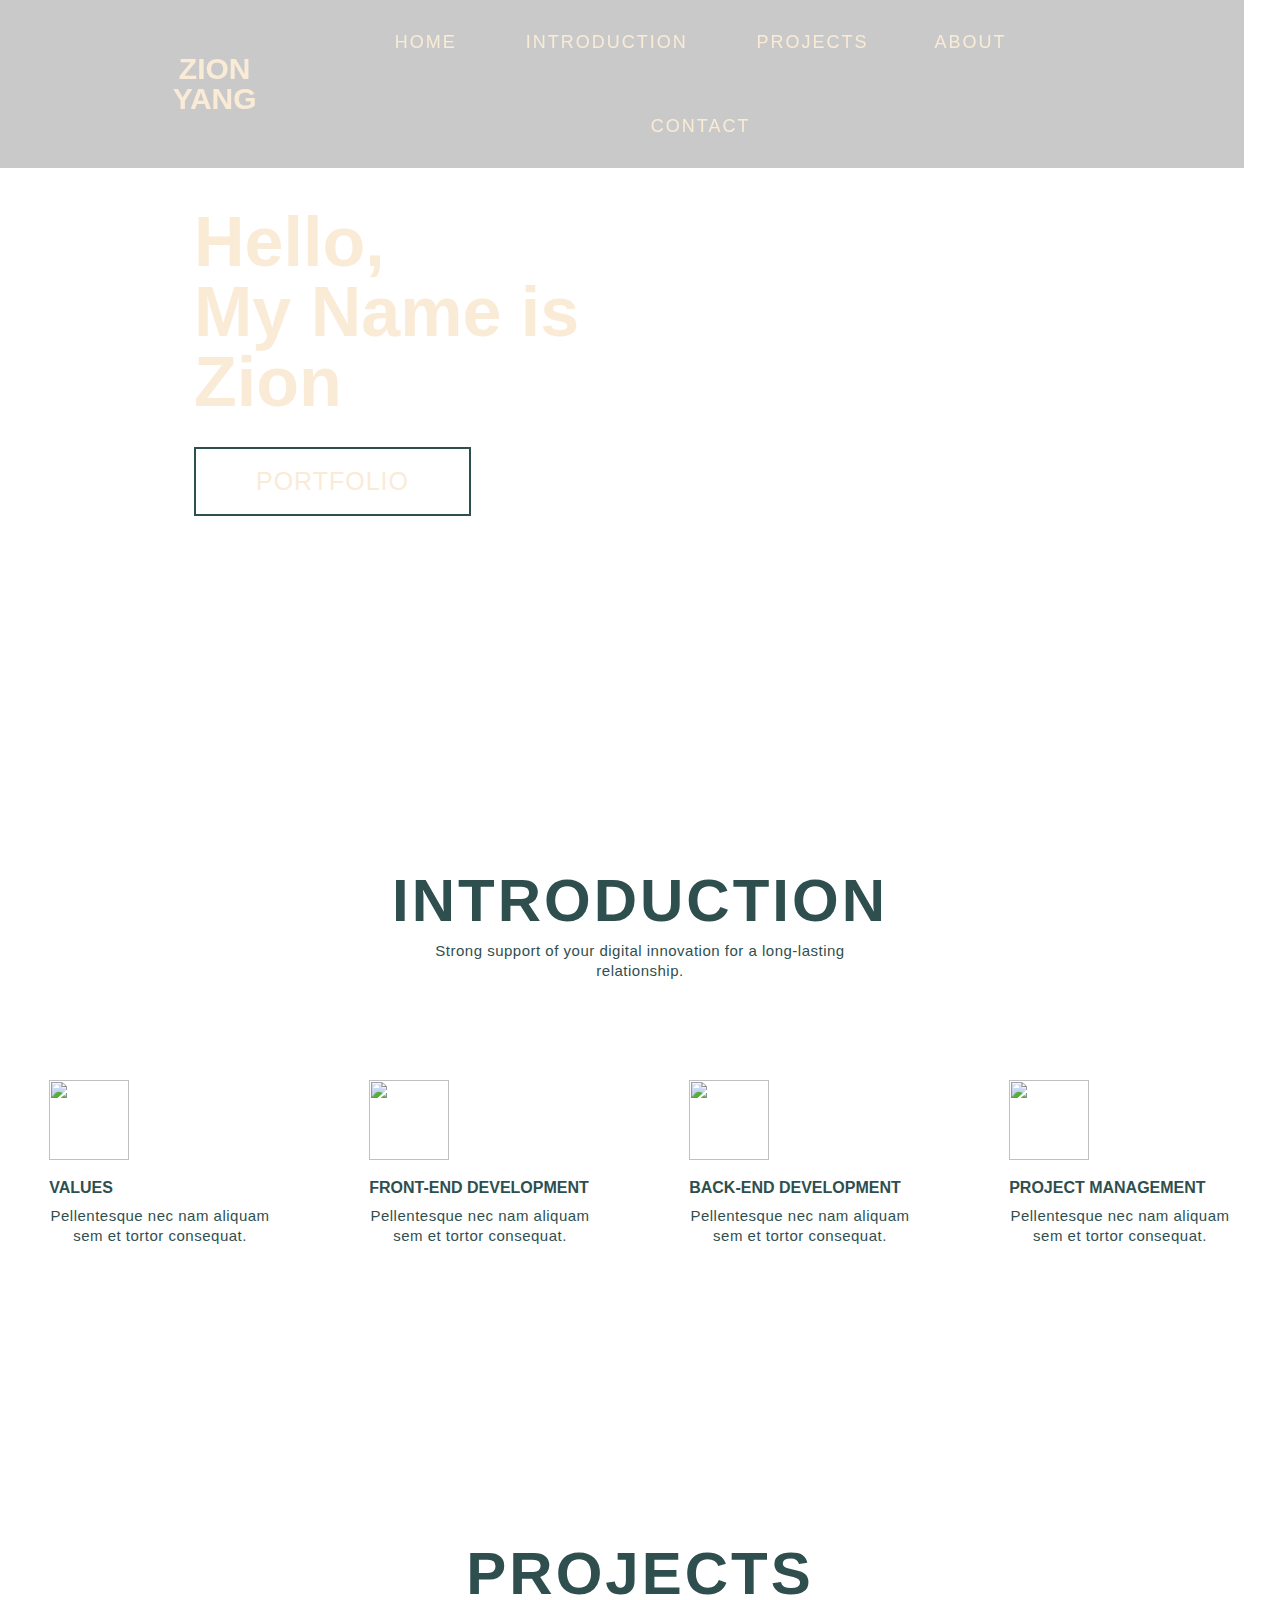
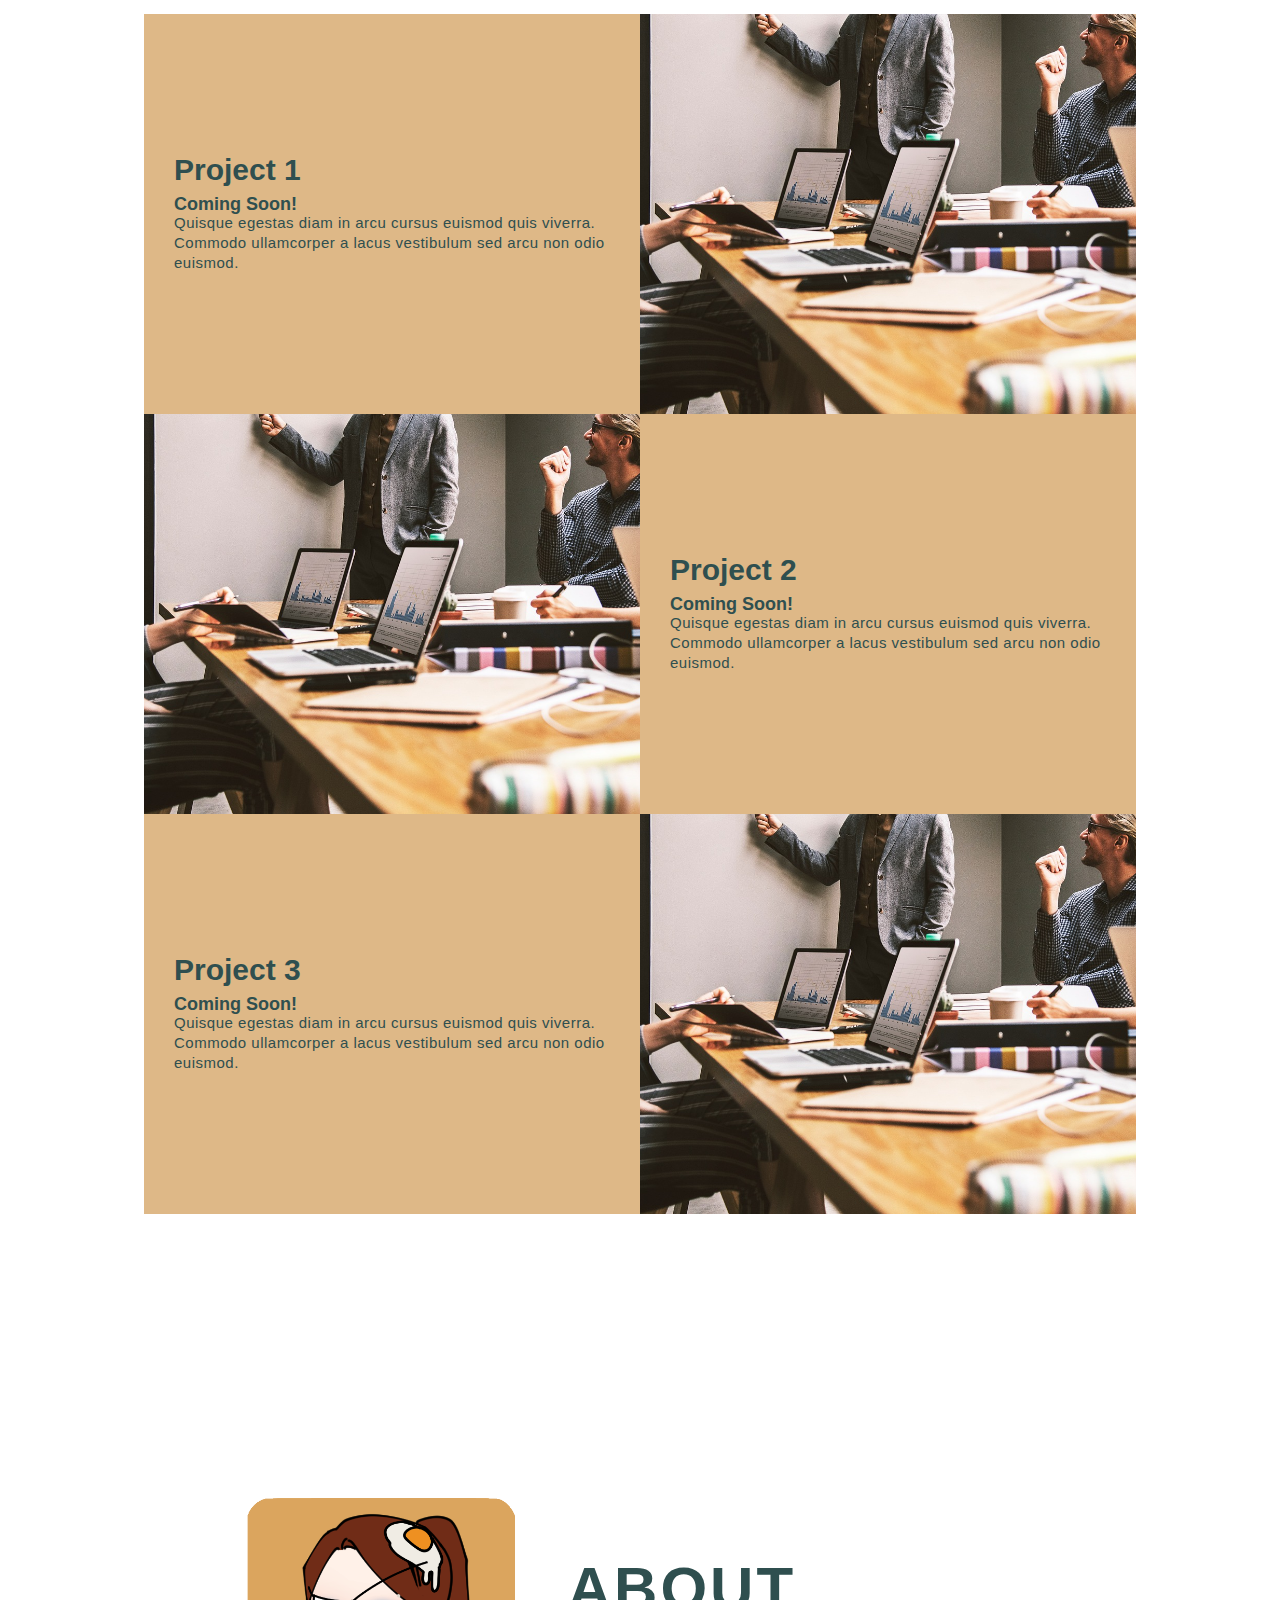
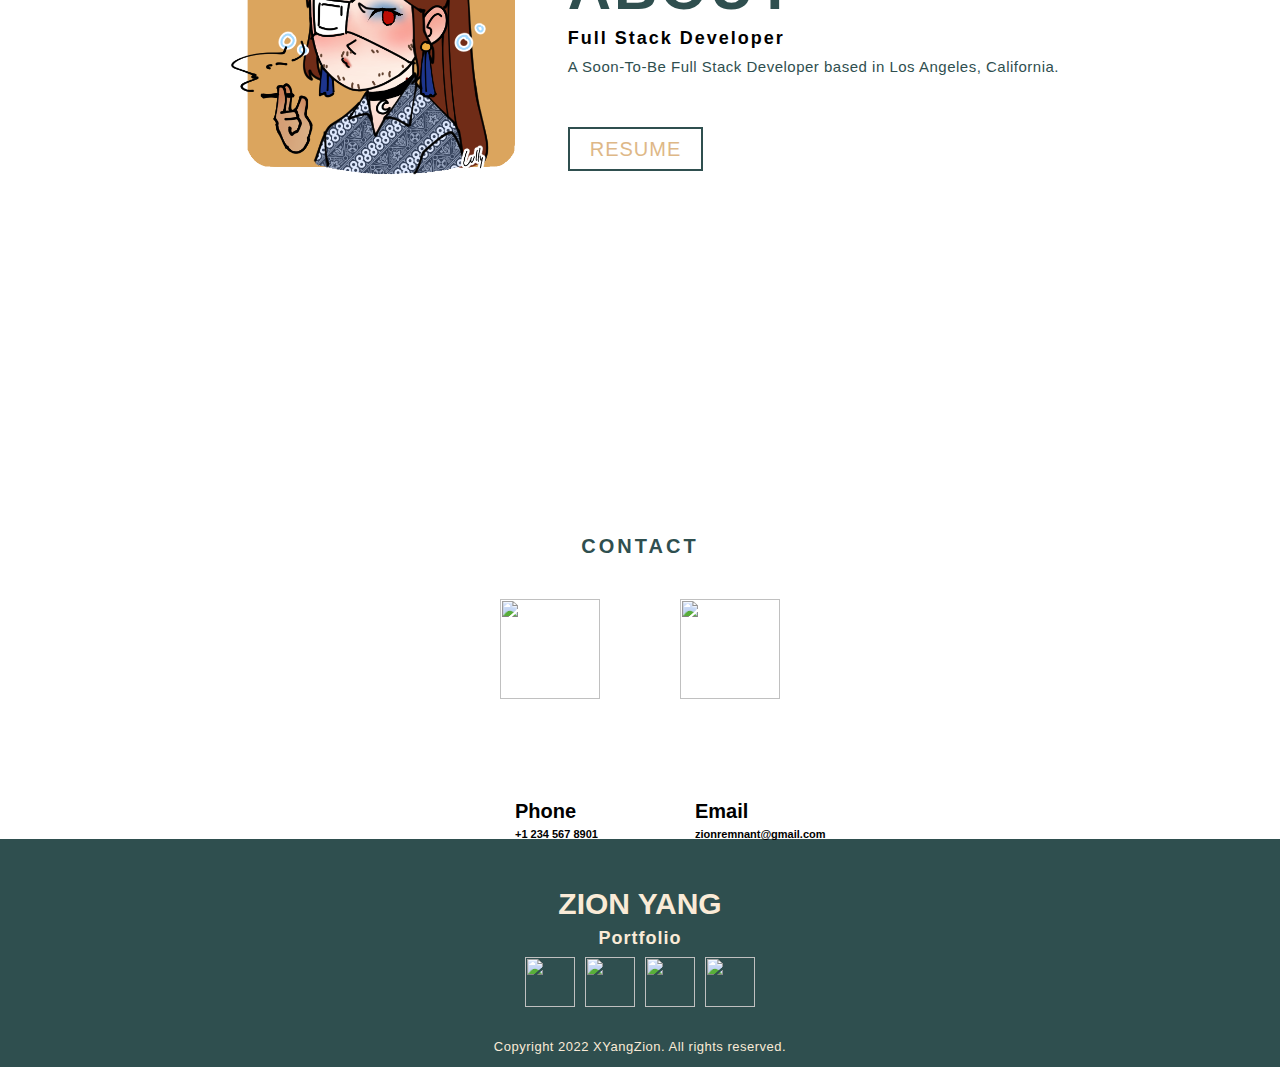
==== index.html @ dd46f93b "initial commit" ====
<!DOCTYPE html>
<html>
<head>
  <meta charset="UTF-8" />
  <meta name="viewport" content="width=device-width, initial-scale=1">
  <link rel="stylesheet" type="text/css" href="./reset.css">
  <link rel="stylesheet" type="text/css" href="./style.css"/>
  <title>My Portfolio</title>
</head>

<body>
  <!-- Header Section -->
  <section id="header">
    <div class="header container">
      <div class="nav-bar">
        <div class="brand">
          <a href="#hero"><h1>Zion Yang</h1></a>
        </div>
        <div class="nav-list">
        <ul>
          <li><a href="#hero">Home</a></li>
          <li><a href="#intro">Introduction</a></li>
          <li><a href="#projects">Projects</a></li><li><a href="#about">About</a></li>
          <li><a href="#contact">Contact</a></li>
        </ul>
      </div>
    </div>
    </div>
  </section>
  <!-- Hero Section -->
  <section id="hero">
    <div class="hero container">
      <div>
    <h1>Hello,</h1>
    <h1>My Name is</h1>
    <h1>Zion</h1>
    <a href="#projects" type="button" class="cta">Portfolio</a>
  </div>
  </div>
  </section>
   
  <!-- Intro Section -->
  <section id="intro">
    <div class="intro container">
      <div class="intro-top">
        <h1 class="section-title">Introduction</h1>
        <p>Strong support of your digital innovation for a long-lasting relationship.</p>
      </div>
      <div class="intro-bottom">
        <div class="intro-item">
          <div class="icon">
          <img src="https://img.icons8.com/external-parzival-1997-flat-parzival-1997/64/000000/external-technology-digital-globalization-parzival-1997-flat-parzival-1997-1.png"/>
        </div>
        <h2>Values</h2>
        <p>Pellentesque nec nam aliquam sem et tortor consequat.</p>
        </div>
        <div class="intro-item">
          <div class="icon">
          <img src="https://img.icons8.com/external-parzival-1997-flat-parzival-1997/64/000000/external-technology-digital-globalization-parzival-1997-flat-parzival-1997-1.png"/>
        </div>
        <h2>Front-End Development</h2>
        <p>Pellentesque nec nam aliquam sem et tortor consequat.</p>
        </div>   <div class="intro-item">
          <div class="icon">
          <img src="https://img.icons8.com/external-parzival-1997-flat-parzival-1997/64/000000/external-technology-digital-globalization-parzival-1997-flat-parzival-1997-1.png"/>
        </div>
        <h2>Back-End Development</h2>
        <p>Pellentesque nec nam aliquam sem et tortor consequat.</p>
        </div>   <div class="intro-item">
          <div class="icon">
          <img src="https://img.icons8.com/external-parzival-1997-flat-parzival-1997/64/000000/external-technology-digital-globalization-parzival-1997-flat-parzival-1997-1.png"/>
        </div>
        <h2>Project Management</h2>
        <p>Pellentesque nec nam aliquam sem et tortor consequat.</p>
        </div>
      </div>
    </div>
  </section>
   <!-- Projects Section -->
   <section id="projects">
     <div class="projects container">
       <div class="project-header">
         <h1 class="section-title">Projects</h1>
       </div>
       <div class="all-projects">
         <div class="project-item">
           <div class="project-info">
             <h1>Project 1</h1>
             <h2>Coming Soon!</h2>
             <p>Quisque egestas diam in arcu cursus euismod quis viverra. Commodo ullamcorper a lacus vestibulum sed arcu non odio euismod.</p>
           </div>
           <div class="project-img">
             <img src="./assets/images/meeting.jpg" alt="meeting">
           </div>
         </div><div class="project-item">
          <div class="project-info">
            <h1>Project 2</h1>
            <h2>Coming Soon!</h2>
            <p>Quisque egestas diam in arcu cursus euismod quis viverra. Commodo ullamcorper a lacus vestibulum sed arcu non odio euismod.</p>
          </div>
          <div class="project-img">
            <img src="./assets/images/meeting.jpg" alt="meeting">
          </div>
        </div><div class="project-item">
          <div class="project-info">
            <h1>Project 3</h1>
            <h2>Coming Soon!</h2>
            <p>Quisque egestas diam in arcu cursus euismod quis viverra. Commodo ullamcorper a lacus vestibulum sed arcu non odio euismod.</p>
          </div>
          <div class="project-img">
            <img src="./assets/images/meeting.jpg" alt="meeting">
          </div>
        </div>
       </div>
     </div>
   </section>

  <!-- About Section --> 
  <section id="about">
    <div class="about container">
      <div class="col-left">
        <div class="about-img">
          <img src="./assets/images/avatar.png" alt="avatar">
        </div>
        </div>
        <div class="col-right">
          <h1 class="section-title">About</h1>
          <h2>Full Stack Developer</h2>
          <p>A Soon-To-Be Full Stack Developer based in Los Angeles, California.</p>
          <a href="./OPResumeZionYang.pdf" class="cta">Resume</a>
        </div>
      </div>
    </div>
  </section>

   <!-- Contact Section --> 
   <section id="contact">
     <div class="contact container">
       <div><h1 class="section-title">Contact</h1>
      <div class="contact-items">
        <div class="contact-item">
          <div class="icon"><img src="https://img.icons8.com/ios/50/000000/iphone.png"/>
            <div class="contact">
              <h1>Phone</h1>
              <h2>+1 234 567 8901</h2>
            </div>
          </div>
          </div>
          <div class="contact-item">
            <div class="icon"><img src="https://img.icons8.com/external-nawicon-detailed-outline-nawicon/64/000000/external-email-communication-nawicon-detailed-outline-nawicon-2.png"/>
              <div class="contact">
                <h1>Email</h1>
                <h2>zionremnant@gmail.com</h2>
              </div>
            </div>
        </div>
        </div>
        </div>
   </section>
   <!-- Footer Section --> 
   <section id="footer">
     <div class="footer container">
       <div class="brand">
         <h1>Zion Yang</h1>
         <h2>Portfolio</h2>
         <div class="social-icon">
           <div class="social-item">
             <a href="https://github.com/zionremnant"><img src="https://img.icons8.com/ios-filled/50/000000/github.png"/></a>
           </div>
           <div class="social-item">
            <a href="https://www.instagram.com/"><img src="https://img.icons8.com/ios-glyphs/30/000000/instagram-new.png"/></a>
          </div>
          <div class="social-item">
            <a href="https://www.youtube.com/"><img src="https://img.icons8.com/ios-glyphs/30/000000/youtube-play.png"/></a>
          </div>
          <div class="social-item">
            <a href="https://www.linkedin.com/"><img src="https://img.icons8.com/ios-glyphs/30/000000/linkedin.png"/></a>
          </div>
         </div>
       </div>
       <p>Copyright 2022 XYangZion. All rights reserved.</p>
     </div>
   </section>
   <script src="./script.js"></script>
</body>
</html>
---- style.css ----
*{
  padding: 0;
  margin: 0;
  box-sizing: border-box;
}
html{
  font-size: 10px;
  font-family:Arial, Helvetica, sans-serif;
  scroll-behavior: smooth;
}
a{
  text-decoration: none;
}
.container{
  min-height: 722px;
  width: 100%;
  display: flex;
  align-items: center;
  justify-content: center;
}
img{
  height: 100%;
  width: 100%;
  object-fit: cover;
}
p{
  color: darkslategray;
  text-align: left;
  font-size: 15px;
  line-height: 20px;
  letter-spacing: .5px;
}
.section-title{
  font-size: 40px;
  color: darkslategray;
  margin-bottom: 10px;
  text-transform: uppercase;
  letter-spacing: 3px;
  text-align: center;
}
.cta{
  display: inline-block;
  padding: 10px 30px;
  color: antiquewhite;
  background-color: transparent;
  border: 2px solid darkslategray;
  font-size: 20px;
  text-transform: uppercase;
  letter-spacing: 1px;
  margin-top: 30px;
  transition: .3s ease;
}
.cta:hover{
  color:burlywood;
  background-color:darkslategray;
}
.brand h1{
  font-size: 30px;
  text-transform: uppercase;
  color: antiquewhite;
  text-align: center;
}
/* <!-- Header Section -->*/
#header{
  position: fixed;
  z-index: 1000;
  left: 0;
  top: 0;
  width: 1244px;
  height: auto;
}
#header .header{
  min-height: 58px;
  background-color: rgba(31, 30, 30, 0.24);
}
#header .nav-bar{
  display: flex;
  align-items: center;
  justify-content: space-between;
  width: 100%;
  height: 100%;
  max-width: 992px;
  padding: 0 10px;
}
#header .nav-list ul{
  list-style: none;
  position: absolute;
  background-color: rgb(31, 30, 30);
  width: 1244px;
  height: 722px;
  left: 100%;
  top: 0;
  display: flex;
  justify-content: center;
  align-items: center;
  z-index: 1;
  overflow-x: hidden;
  flex-direction: column;
  transition: .6s ease left;
}
#header .nav-list ul.active{
  left: 0;
}
#header .nav-list ul a{
  font-size: 25px;
  letter-spacing: 2px;
  text-decoration: none;
  color: antiquewhite;
  text-transform: uppercase;
  padding: 20px;
  display: block;
}

/* <!-- Hero Section -->*/
#hero{
  background-image: url(https://cdn.pixabay.com/photo/2015/02/02/11/09/office-620822_1280.jpg);
  background-size: cover;
  background-position: top center;
  position: relative;
}
#hero .hero{
  max-width: 992px;
  margin: 0 auto;
  padding: 0 50px;
  justify-content: flex-start;
}
#hero h1{
  display: block;
  width: fit-content;
  font-size: 40px;
  position: relative;
  color:antiquewhite;
}

/* <!-- Intro Section -->*/
#intro .intro{
  flex-direction: column;
  text-align: center;
  max-width: 1500px;
  margin: 0 auto;
  padding: 100px 0;
}
#intro .intro-top{
  max-width: 500px;
  margin: 0 auto;
}
#intro .intro-bottom{
  display: flex;
  align-items: center;
  justify-content: center;
  margin-top: 50px;
  flex-wrap: wrap;
}
#intro .intro-top p{
  text-align: center;
}
#intro .intro-item{
  flex-basis: 80%;
  display: flex;
  align-items: flex-start;
  justify-content: center;
  flex-direction: column;
  padding: 30px;
  border-radius: 10px;
  background-image: url(https://img.freepik.com/free-vector/modern-abstract-background-with-diagonal-lines-stripes-elements-white-gray-color-pastel-gradient-with-digital-technology-theme_8221-1023.jpg?size=626&ext=jpg);
  background-size: cover;
  margin: 10px 5%;
  position: relative;
  z-index: 1;
  overflow: hidden;
}
#intro .intro-bottom .icon{
  height: 80px;
  width: 80px;
  margin-bottom: 20px;
}
#intro .intro-item h2{
font-size:medium;
color: darkslategray;
margin-bottom: 10px;
text-transform: uppercase;
}
#intro .intro-item p{
  color: darkslategray;
  text-align: center;
}
/* <!-- Projects Section -->*/
#projects .projects{
  flex-direction: column;
  max-width: 992px;
  margin: 0 auto;
  padding: 100px 0;
}
#projects .projects-header h1{
  margin-bottom: 50px;
}
#projects .all-projects{
  display: flex;
  align-items: center;
  justify-content: center;
  flex-direction: column;
}
#projects .project-item{
  display: flex;
  align-items: center;
  justify-content: center;
  flex-direction: column;
  width: 80%;
  margin: 20px auto;
  border-radius: 10px;
  overflow: hidden;
}
#projects .project-info{
  padding: 30px;
  flex-basis: 50%;
  height: 100%;
  display: flex;
  align-items: flex-start;
  justify-content: center;
  flex-direction: column;
  background-color: burlywood;
  color: darkslategray;
}
#projects .project-info h1{
  font-size: 30px;
}
#projects .project-info h2{
  font-size: 18px;
  margin-top: 10px;
}
#projects .project-info p{
  color: darkslategray;
}
#projects .project-img{
  flex-basis: 50%;
  height: 300px;
}
/* <!-- About Section -->*/
#about .about{
  flex-direction: column-reverse;
  text-align: center;
  max-width: 992px;
  margin: 0 auto;
  padding: 100px 20px;
}
#about .col-left{
  width: 250px;
  height: 360px;
}
#about .col-right {
  width: 100%;
}
#about .col-right h2{
  font-size: 18px;
  letter-spacing: 2px;
  margin-bottom: 10px;
}
#about .col-right p{
  margin-bottom: 20px;
  text-align: left;
}
#about .col-right .cta{
  color:burlywood;
  margin-bottom: 20px;
  padding: 10px 20px;
  font-size: 20px;
}
/* <!-- Contact Section -->*/
#contact .contact{
  flex-direction: column;
  padding: 100px 0;
  align-items: center;
  justify-content: center;
  min-width: 133px;
}
#contact .contact-items{
  width: 100%;
  display: flex;
  flex-direction: row;
  justify-content: space-evenly;
  margin: 0;
}
#contact .contact-item{
  width: 30%;
  flex-direction: row;
  margin: 0;
}
#contact .contact-item .icon{
  width: 100px;
  height: 100px;
}
#contact .contact-item .icon img{
  object-fit: contain;
}
#contact .contact-item .contact{
  width: 100%;
  padding-left: 15px;
  text-align: left;
}
#contact .contact h1{
  font-size: 20px;
  margin-bottom: 3px;
}
#contact .contact h2{
  font-size: 11px;
  line-height: 20px;
}
/* <!-- Footer Section -->*/
#footer{
  background-color: darkslategray;
}
#footer .footer{
  min-height: 200px;
  flex-direction:column;
  padding-top: 50px;
  padding-bottom: 10px;
}
#footer h2{
  color: antiquewhite;
  font-size: 18px;
  letter-spacing: 1px;
  margin-top: 10px;
  margin-bottom: 10px;
  text-align: center;
}
#footer .social-icon{
  display:flex;
  margin-bottom: 30px;
}
#footer .social-item{
  height: 50px;
  width: 50px;
  margin: 0 5px;
}
#footer p{
  color: antiquewhite;
  font-size: 13px;
}
/* <!-- Media Query -->*/
@media only screen and (min-width:480px){
  #header .nav-list ul{
    position: initial;
    display: block;
    height: auto;
    width:auto;
    background-color: transparent;
    text-align: center;
  }
  #header .nav-list ul li{
    display: inline-block;
    flex-direction: column;
  }
  #header .nav-list ul li a{
    font-size: 10px;
    margin: 13px;
  }
}

@media only screen and (min-width:768px){
  .nav{width: 100%;
  }
  .cta{
    font-size: 25px;
    padding: 20px 60px;
  }
  h1.section-title{
    font-size: 60px;
  }
#hero h1{
  font-size: 70px;
}
.intro .intro-bottom .intro-item{
  flex-basis: 45%;
  margin: 2.5%;
}
#projects .project-item{
  height: 400px;
  margin: 0;
  width: 100%;
  border-radius: 0;
  flex-direction: row;
}
#projects .project-item:nth-child(even){
  flex-direction: row-reverse;
}
#projects .all-projects .project-info{
  height: 100%;
}
#projects .all-projects .project-img{
  height: 100%;
}
#about .about{
  flex-direction: row;
}
#about .col-left{
  width: 600px;
  height: 400px;
  padding-left: 60px;
}
#about .col-right{
  text-align: left;
  padding: 30px;
}
#about .col-right h1{
  text-align: left;
}
#contact .contact{
  flex-direction: column;
  padding: 100px 0;
  align-items: center;
  justify-content: center;
  min-height: 144px;
}
#contact .contact-item{
  width: 100%;
  display: flex;
  flex-direction: row;
  margin: 0;
  padding: 20px;
}
#contact .contact-item{
  margin: 20px;
  flex-direction: row;
}
#contact .contact-item .icon{
  height: 100px;
  width: 100px;
}
#contact .contact-item .icon img{
  object-fit: contain;
}
#contact .contact-item .contact-info{
  width: 100%;
  text-align: left;
  padding-left: 20px;
}
}
@media only screen and (min-width: 992px){
  #header .nav-list ul{
    position: initial;
    display: block;
    height: auto;
    width: fit-content;
    background-color: transparent;
  }
  #header .nav-list ul li{
    display: inline-block;
  }
  #header .nav-list ul li a{
    font-size: 18px;
  }
  #header .nav-list ul a:after{
    display: none;
  }
  #intro .intro-bottom .intro-item{
    flex-basis: 22%;
    margin: 1.5%;
  }
}
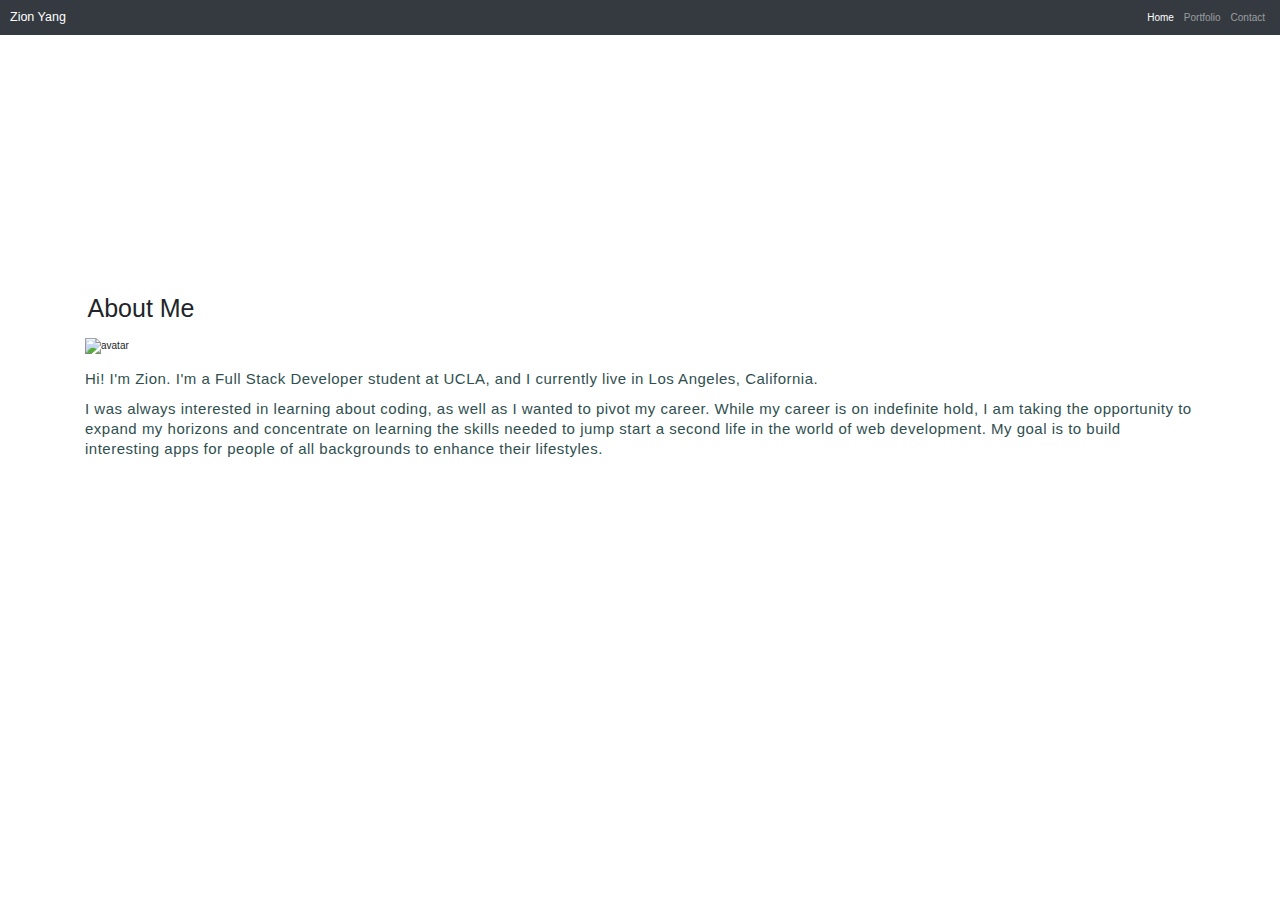
==== commit d938af4d: "bio index html" ====
--- a/index.html
+++ b/index.html
@@ -1,186 +1,87 @@
 <!DOCTYPE html>
-<html>
-<head>
-  <meta charset="UTF-8" />
-  <meta name="viewport" content="width=device-width, initial-scale=1">
-  <link rel="stylesheet" type="text/css" href="./reset.css">
-  <link rel="stylesheet" type="text/css" href="./style.css"/>
-  <title>My Portfolio</title>
-</head>
+<html lang="en">
+  <head>
+    <meta charset="UTF-8" />
+    <meta name="viewport" content="width=device-width, initial-scale=1.0" />
+    <meta http-equiv="X-UA-Compatible" content="ie=edge" />
+    <script
+      src="https://code.jquery.com/jquery-3.6.0.slim.min.js"
+      integrity="sha256-u7e5khyithlIdTpu22PHhENmPcRdFiHRjhAuHcs05RI="
+      crossorigin="anonymous"
+    ></script>
+    <script
+      src="https://cdnjs.cloudflare.com/ajax/libs/popper.js/2.11.4/umd/popper.min.js"
+      integrity="sha512-+Tn2V/oN9O/kiaJg/1o5bETqyS35pMDJzkhkf8uvCzxmRox69AsWkSpBSMEGEe4EZp07Nunw712J3Xvh5Tti0w=="
+      crossorigin="anonymous"
+      referrerpolicy="no-referrer"
+    ></script>
+    <script
+      src="https://stackpath.bootstrapcdn.com/bootstrap/4.3.1/js/bootstrap.min.js"
+      integrity="sha384-JjSmVgyd0p3pXB1rRibZUAYoIIy6OrQ6VrjIEaFf/nJGzIxFDsf4x0xIM+B07jRM"
+      crossorigin="anonymous"
+    ></script>
+    <link
+      href="https://stackpath.bootstrapcdn.com/bootstrap/4.3.1/css/bootstrap.min.css"
+      rel="stylesheet"
+      integrity="sha384-ggOyR0iXCbMQv3Xipma34MD+dH/1fQ784/j6cY/iJTQUOhcWr7x9JvoRxT2MZw1T"
+      crossorigin="anonymous"
+    />
+    <link rel="stylesheet" href="./style.css" />
+    <title>Zion's Portfolio</title>
+  </head>
 
-<body>
-  <!-- Header Section -->
-  <section id="header">
-    <div class="header container">
-      <div class="nav-bar">
-        <div class="brand">
-          <a href="#hero"><h1>Zion Yang</h1></a>
+  <body>
+    <!-- navbar bootstrap -->
+    <nav class="d-flex navbar navbar-expand-lg navbar-dark bg-dark">
+      <a class="navbar-brand" href="./index.html">Zion Yang</a>
+      <button
+        class="navbar-toggler"
+        type="button"
+        data-toggle="collapse"
+        data-target="#navbarNavAltMarkup"
+        aria-controls="navbarNavAltMarkup"
+        aria-expanded="false"
+        aria-label="Toggle navigation"
+      >
+        <span class="navbar-toggler-icon"></span>
+      </button>
+      <div
+        class="collapse navbar-collapse justify-content-end"
+        id="navbarNavAltMarkup"
+      >
+        <div class="navbar-nav">
+          <a class="nav-item nav-link active" href="./index.html">Home</a>
+          <a class="nav-item nav-link" href="./portfolio.html">Portfolio</a>
+          <a class="nav-item nav-link" href="./contact.html">Contact</a>
         </div>
-        <div class="nav-list">
-        <ul>
-          <li><a href="#hero">Home</a></li>
-          <li><a href="#intro">Introduction</a></li>
-          <li><a href="#projects">Projects</a></li><li><a href="#about">About</a></li>
-          <li><a href="#contact">Contact</a></li>
-        </ul>
       </div>
-    </div>
-    </div>
-  </section>
-  <!-- Hero Section -->
-  <section id="hero">
-    <div class="hero container">
+    </nav>
+    <!-- home -->
+    <div class="container pb-5">
       <div>
-    <h1>Hello,</h1>
-    <h1>My Name is</h1>
-    <h1>Zion</h1>
-    <a href="#projects" type="button" class="cta">Portfolio</a>
-  </div>
-  </div>
-  </section>
-   
-  <!-- Intro Section -->
-  <section id="intro">
-    <div class="intro container">
-      <div class="intro-top">
-        <h1 class="section-title">Introduction</h1>
-        <p>Strong support of your digital innovation for a long-lasting relationship.</p>
-      </div>
-      <div class="intro-bottom">
-        <div class="intro-item">
-          <div class="icon">
-          <img src="https://img.icons8.com/external-parzival-1997-flat-parzival-1997/64/000000/external-technology-digital-globalization-parzival-1997-flat-parzival-1997-1.png"/>
-        </div>
-        <h2>Values</h2>
-        <p>Pellentesque nec nam aliquam sem et tortor consequat.</p>
-        </div>
-        <div class="intro-item">
-          <div class="icon">
-          <img src="https://img.icons8.com/external-parzival-1997-flat-parzival-1997/64/000000/external-technology-digital-globalization-parzival-1997-flat-parzival-1997-1.png"/>
-        </div>
-        <h2>Front-End Development</h2>
-        <p>Pellentesque nec nam aliquam sem et tortor consequat.</p>
-        </div>   <div class="intro-item">
-          <div class="icon">
-          <img src="https://img.icons8.com/external-parzival-1997-flat-parzival-1997/64/000000/external-technology-digital-globalization-parzival-1997-flat-parzival-1997-1.png"/>
-        </div>
-        <h2>Back-End Development</h2>
-        <p>Pellentesque nec nam aliquam sem et tortor consequat.</p>
-        </div>   <div class="intro-item">
-          <div class="icon">
-          <img src="https://img.icons8.com/external-parzival-1997-flat-parzival-1997/64/000000/external-technology-digital-globalization-parzival-1997-flat-parzival-1997-1.png"/>
-        </div>
-        <h2>Project Management</h2>
-        <p>Pellentesque nec nam aliquam sem et tortor consequat.</p>
+        <h1 class="ml-1">About Me</h1>
+        <img
+          class="square_image mt-3"
+          href="./avatar.png"
+          alt="avatar"
+          width="200px"
+        />
+        <div class="paragraph mt-4">
+          <p>
+            Hi! I'm Zion. I'm a Full Stack Developer student at UCLA, and I
+            currently live in Los Angeles, California.
+          </p>
+          <p>
+            I was always interested in learning about coding, as well as I
+            wanted to pivot my career. While my career is on indefinite hold, I
+            am taking the opportunity to expand my horizons and concentrate on
+            learning the skills needed to jump start a second life in the world
+            of web development. My goal is to build interesting apps for people
+            of all backgrounds to enhance their lifestyles.
+          </p>
         </div>
       </div>
     </div>
-  </section>
-   <!-- Projects Section -->
-   <section id="projects">
-     <div class="projects container">
-       <div class="project-header">
-         <h1 class="section-title">Projects</h1>
-       </div>
-       <div class="all-projects">
-         <div class="project-item">
-           <div class="project-info">
-             <h1>Project 1</h1>
-             <h2>Coming Soon!</h2>
-             <p>Quisque egestas diam in arcu cursus euismod quis viverra. Commodo ullamcorper a lacus vestibulum sed arcu non odio euismod.</p>
-           </div>
-           <div class="project-img">
-             <img src="./assets/images/meeting.jpg" alt="meeting">
-           </div>
-         </div><div class="project-item">
-          <div class="project-info">
-            <h1>Project 2</h1>
-            <h2>Coming Soon!</h2>
-            <p>Quisque egestas diam in arcu cursus euismod quis viverra. Commodo ullamcorper a lacus vestibulum sed arcu non odio euismod.</p>
-          </div>
-          <div class="project-img">
-            <img src="./assets/images/meeting.jpg" alt="meeting">
-          </div>
-        </div><div class="project-item">
-          <div class="project-info">
-            <h1>Project 3</h1>
-            <h2>Coming Soon!</h2>
-            <p>Quisque egestas diam in arcu cursus euismod quis viverra. Commodo ullamcorper a lacus vestibulum sed arcu non odio euismod.</p>
-          </div>
-          <div class="project-img">
-            <img src="./assets/images/meeting.jpg" alt="meeting">
-          </div>
-        </div>
-       </div>
-     </div>
-   </section>
-
-  <!-- About Section --> 
-  <section id="about">
-    <div class="about container">
-      <div class="col-left">
-        <div class="about-img">
-          <img src="./assets/images/avatar.png" alt="avatar">
-        </div>
-        </div>
-        <div class="col-right">
-          <h1 class="section-title">About</h1>
-          <h2>Full Stack Developer</h2>
-          <p>A Soon-To-Be Full Stack Developer based in Los Angeles, California.</p>
-          <a href="./OPResumeZionYang.pdf" class="cta">Resume</a>
-        </div>
-      </div>
-    </div>
-  </section>
-
-   <!-- Contact Section --> 
-   <section id="contact">
-     <div class="contact container">
-       <div><h1 class="section-title">Contact</h1>
-      <div class="contact-items">
-        <div class="contact-item">
-          <div class="icon"><img src="https://img.icons8.com/ios/50/000000/iphone.png"/>
-            <div class="contact">
-              <h1>Phone</h1>
-              <h2>+1 234 567 8901</h2>
-            </div>
-          </div>
-          </div>
-          <div class="contact-item">
-            <div class="icon"><img src="https://img.icons8.com/external-nawicon-detailed-outline-nawicon/64/000000/external-email-communication-nawicon-detailed-outline-nawicon-2.png"/>
-              <div class="contact">
-                <h1>Email</h1>
-                <h2>zionremnant@gmail.com</h2>
-              </div>
-            </div>
-        </div>
-        </div>
-        </div>
-   </section>
-   <!-- Footer Section --> 
-   <section id="footer">
-     <div class="footer container">
-       <div class="brand">
-         <h1>Zion Yang</h1>
-         <h2>Portfolio</h2>
-         <div class="social-icon">
-           <div class="social-item">
-             <a href="https://github.com/zionremnant"><img src="https://img.icons8.com/ios-filled/50/000000/github.png"/></a>
-           </div>
-           <div class="social-item">
-            <a href="https://www.instagram.com/"><img src="https://img.icons8.com/ios-glyphs/30/000000/instagram-new.png"/></a>
-          </div>
-          <div class="social-item">
-            <a href="https://www.youtube.com/"><img src="https://img.icons8.com/ios-glyphs/30/000000/youtube-play.png"/></a>
-          </div>
-          <div class="social-item">
-            <a href="https://www.linkedin.com/"><img src="https://img.icons8.com/ios-glyphs/30/000000/linkedin.png"/></a>
-          </div>
-         </div>
-       </div>
-       <p>Copyright 2022 XYangZion. All rights reserved.</p>
-     </div>
-   </section>
-   <script src="./script.js"></script>
-</body>
-</html>+    <div
+  </body>
+</html>
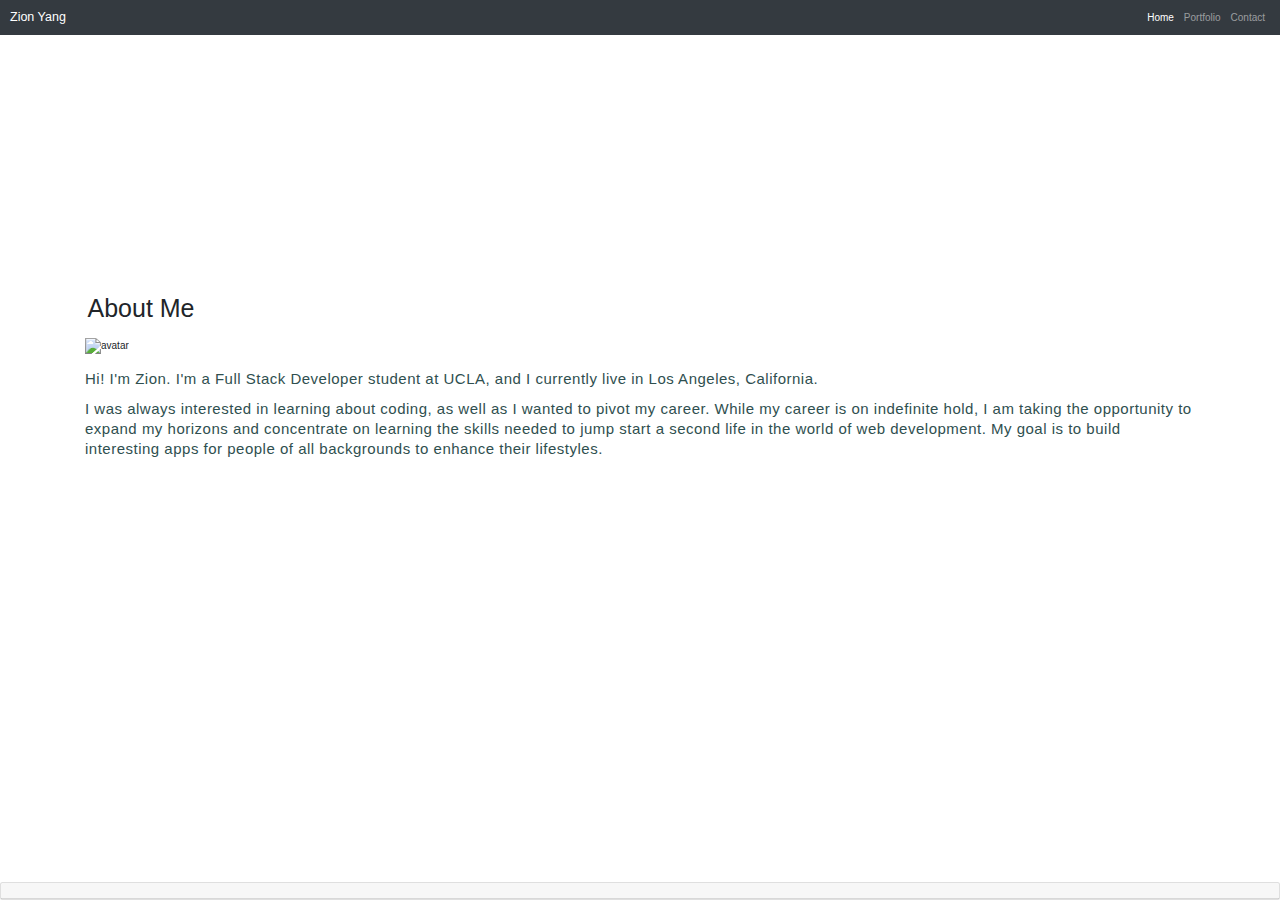
==== commit ecb4ed33: "cards index html" ====
--- a/index.html
+++ b/index.html
@@ -82,6 +82,8 @@
         </div>
       </div>
     </div>
-    <div
+    <div class="card fixed-bottom mt-5">
+      <div class="card-header text-center"></div>
+    </div>
   </body>
 </html>
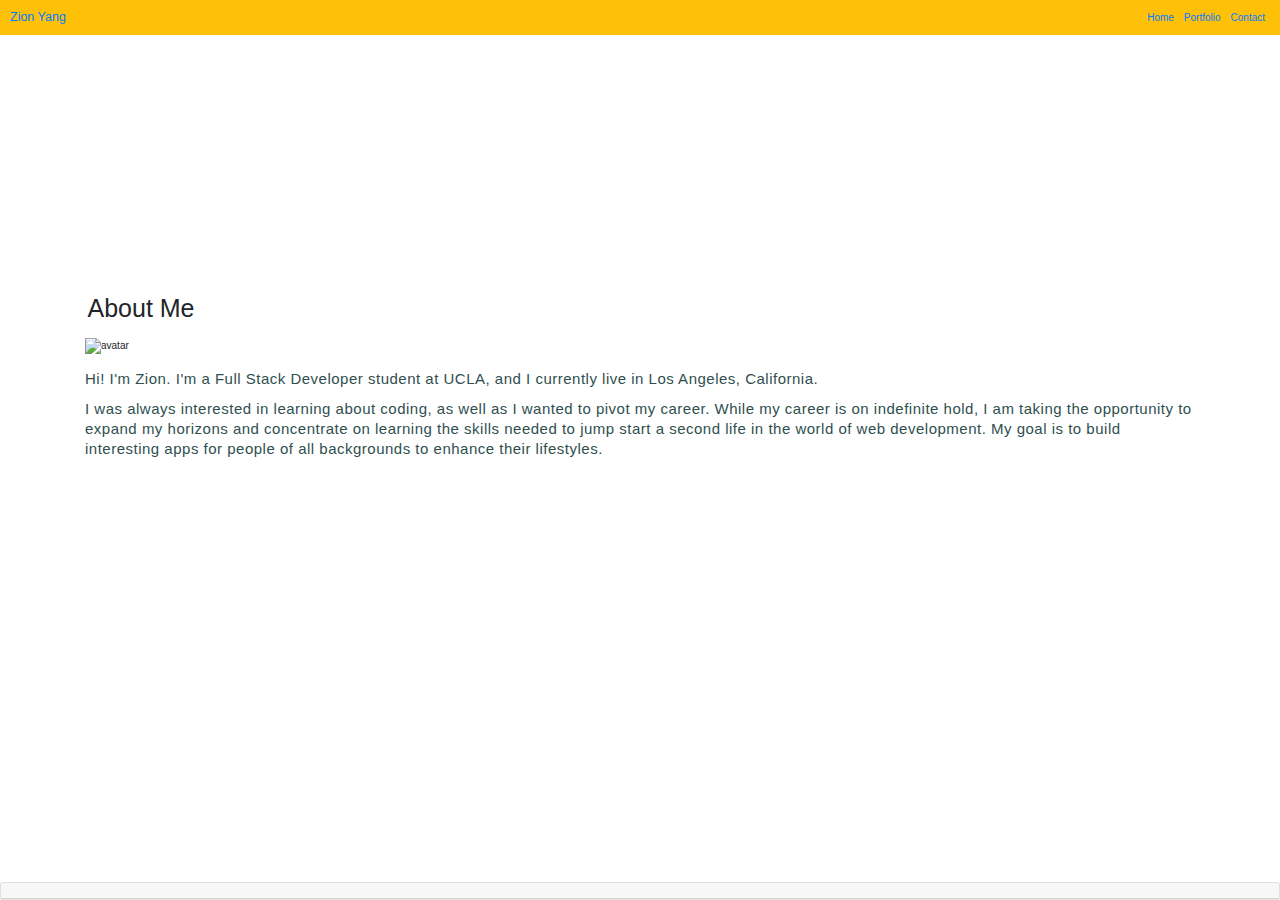
==== commit 000dba21: "portfolio cards" ====
--- a/index.html
+++ b/index.html
@@ -32,7 +32,7 @@
 
   <body>
     <!-- navbar bootstrap -->
-    <nav class="d-flex navbar navbar-expand-lg navbar-dark bg-dark">
+    <nav class="d-flex navbar navbar-expand-lg navbar-warning bg-warning">
       <a class="navbar-brand" href="./index.html">Zion Yang</a>
       <button
         class="navbar-toggler"
@@ -62,7 +62,7 @@
         <h1 class="ml-1">About Me</h1>
         <img
           class="square_image mt-3"
-          href="./avatar.png"
+          src="https://cdn1.iconfinder.com/data/icons/avatars-1-5/136/87-512.png"
           alt="avatar"
           width="200px"
         />
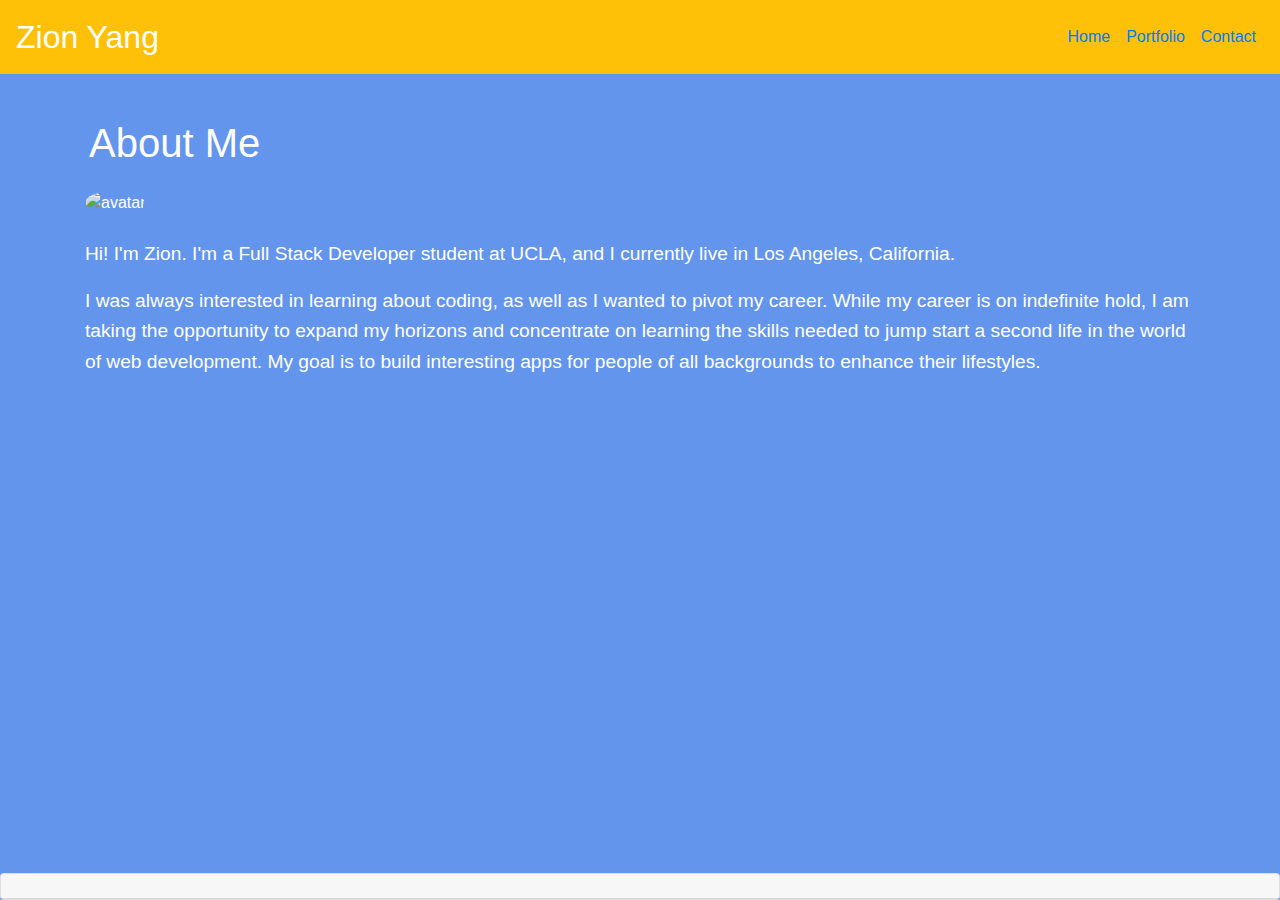
==== commit 9c68a746: "nav & container css" ====
--- a/index.html
+++ b/index.html
@@ -62,7 +62,7 @@
         <h1 class="ml-1">About Me</h1>
         <img
           class="square_image mt-3"
-          src="https://cdn1.iconfinder.com/data/icons/avatars-1-5/136/87-512.png"
+          src="https://github.com/zionremnant/Professional-Materials-Portfolio-/blob/main/avatar.png?raw=true"
           alt="avatar"
           width="200px"
         />
--- a/style.css
+++ b/style.css
@@ -1,459 +1,43 @@
-*{
-  padding: 0;
-  margin: 0;
-  box-sizing: border-box;
+* {
+  color: white;
 }
-html{
-  font-size: 10px;
-  font-family:Arial, Helvetica, sans-serif;
-  scroll-behavior: smooth;
+html,
+body {
+  background: cornflowerblue;
+  background: -webkit-linear-gradient(to left, cornflowerblue, cornflowerblue);
+  background: linear-gradient(to left, cornflowerblue, cornflowerblue);
+  height: 100%;
 }
-a{
-  text-decoration: none;
+h1 {
+  font-family: "Trebuchet MS", "Lucida Sans Unicode", "Lucida Grande",
+    "Lucida Sans", Arial, sans-serif;
+  color: white;
 }
-.container{
-  min-height: 722px;
-  width: 100%;
+.navbar-warning .navbar-brand {
+  font-size: 2em;
+  font-family: "Trebuchet MS", "Lucida Sans Unicode", "Lucida Grande",
+    "Lucida Sans", Arial, sans-serif;
+  color: white;
+}
+.container {
+  margin-bottom: 65px;
+  margin-top: 45px;
+}
+.container-grid {
+  flex-wrap: wrap;
   display: flex;
-  align-items: center;
-  justify-content: center;
 }
-img{
-  height: 100%;
-  width: 100%;
-  object-fit: cover;
+img {
+  width: 300px;
+  height: 150px;
 }
-p{
-  color: darkslategray;
-  text-align: left;
-  font-size: 15px;
-  line-height: 20px;
-  letter-spacing: .5px;
+.square_image {
+  height: 240px;
+  width: 250px;
+  border-radius: 50%;
 }
-.section-title{
-  font-size: 40px;
-  color: darkslategray;
-  margin-bottom: 10px;
-  text-transform: uppercase;
-  letter-spacing: 3px;
-  text-align: center;
-}
-.cta{
-  display: inline-block;
-  padding: 10px 30px;
-  color: antiquewhite;
-  background-color: transparent;
-  border: 2px solid darkslategray;
-  font-size: 20px;
-  text-transform: uppercase;
-  letter-spacing: 1px;
-  margin-top: 30px;
-  transition: .3s ease;
-}
-.cta:hover{
-  color:burlywood;
-  background-color:darkslategray;
-}
-.brand h1{
-  font-size: 30px;
-  text-transform: uppercase;
-  color: antiquewhite;
-  text-align: center;
-}
-/* <!-- Header Section -->*/
-#header{
-  position: fixed;
-  z-index: 1000;
-  left: 0;
-  top: 0;
-  width: 1244px;
-  height: auto;
-}
-#header .header{
-  min-height: 58px;
-  background-color: rgba(31, 30, 30, 0.24);
-}
-#header .nav-bar{
-  display: flex;
-  align-items: center;
-  justify-content: space-between;
-  width: 100%;
-  height: 100%;
-  max-width: 992px;
-  padding: 0 10px;
-}
-#header .nav-list ul{
-  list-style: none;
-  position: absolute;
-  background-color: rgb(31, 30, 30);
-  width: 1244px;
-  height: 722px;
-  left: 100%;
-  top: 0;
-  display: flex;
-  justify-content: center;
-  align-items: center;
-  z-index: 1;
-  overflow-x: hidden;
-  flex-direction: column;
-  transition: .6s ease left;
-}
-#header .nav-list ul.active{
-  left: 0;
-}
-#header .nav-list ul a{
-  font-size: 25px;
-  letter-spacing: 2px;
-  text-decoration: none;
-  color: antiquewhite;
-  text-transform: uppercase;
-  padding: 20px;
-  display: block;
-}
-
-/* <!-- Hero Section -->*/
-#hero{
-  background-image: url(https://cdn.pixabay.com/photo/2015/02/02/11/09/office-620822_1280.jpg);
-  background-size: cover;
-  background-position: top center;
-  position: relative;
-}
-#hero .hero{
-  max-width: 992px;
-  margin: 0 auto;
-  padding: 0 50px;
-  justify-content: flex-start;
-}
-#hero h1{
-  display: block;
-  width: fit-content;
-  font-size: 40px;
-  position: relative;
-  color:antiquewhite;
-}
-
-/* <!-- Intro Section -->*/
-#intro .intro{
-  flex-direction: column;
-  text-align: center;
-  max-width: 1500px;
-  margin: 0 auto;
-  padding: 100px 0;
-}
-#intro .intro-top{
-  max-width: 500px;
-  margin: 0 auto;
-}
-#intro .intro-bottom{
-  display: flex;
-  align-items: center;
-  justify-content: center;
-  margin-top: 50px;
-  flex-wrap: wrap;
-}
-#intro .intro-top p{
-  text-align: center;
-}
-#intro .intro-item{
-  flex-basis: 80%;
-  display: flex;
-  align-items: flex-start;
-  justify-content: center;
-  flex-direction: column;
-  padding: 30px;
-  border-radius: 10px;
-  background-image: url(https://img.freepik.com/free-vector/modern-abstract-background-with-diagonal-lines-stripes-elements-white-gray-color-pastel-gradient-with-digital-technology-theme_8221-1023.jpg?size=626&ext=jpg);
-  background-size: cover;
-  margin: 10px 5%;
-  position: relative;
-  z-index: 1;
-  overflow: hidden;
-}
-#intro .intro-bottom .icon{
-  height: 80px;
-  width: 80px;
-  margin-bottom: 20px;
-}
-#intro .intro-item h2{
-font-size:medium;
-color: darkslategray;
-margin-bottom: 10px;
-text-transform: uppercase;
-}
-#intro .intro-item p{
-  color: darkslategray;
-  text-align: center;
-}
-/* <!-- Projects Section -->*/
-#projects .projects{
-  flex-direction: column;
-  max-width: 992px;
-  margin: 0 auto;
-  padding: 100px 0;
-}
-#projects .projects-header h1{
-  margin-bottom: 50px;
-}
-#projects .all-projects{
-  display: flex;
-  align-items: center;
-  justify-content: center;
-  flex-direction: column;
-}
-#projects .project-item{
-  display: flex;
-  align-items: center;
-  justify-content: center;
-  flex-direction: column;
-  width: 80%;
-  margin: 20px auto;
-  border-radius: 10px;
-  overflow: hidden;
-}
-#projects .project-info{
-  padding: 30px;
-  flex-basis: 50%;
-  height: 100%;
-  display: flex;
-  align-items: flex-start;
-  justify-content: center;
-  flex-direction: column;
-  background-color: burlywood;
-  color: darkslategray;
-}
-#projects .project-info h1{
-  font-size: 30px;
-}
-#projects .project-info h2{
-  font-size: 18px;
+.paragraph {
+  line-height: 1.6em;
+  font-size: 1.2em;
   margin-top: 10px;
 }
-#projects .project-info p{
-  color: darkslategray;
-}
-#projects .project-img{
-  flex-basis: 50%;
-  height: 300px;
-}
-/* <!-- About Section -->*/
-#about .about{
-  flex-direction: column-reverse;
-  text-align: center;
-  max-width: 992px;
-  margin: 0 auto;
-  padding: 100px 20px;
-}
-#about .col-left{
-  width: 250px;
-  height: 360px;
-}
-#about .col-right {
-  width: 100%;
-}
-#about .col-right h2{
-  font-size: 18px;
-  letter-spacing: 2px;
-  margin-bottom: 10px;
-}
-#about .col-right p{
-  margin-bottom: 20px;
-  text-align: left;
-}
-#about .col-right .cta{
-  color:burlywood;
-  margin-bottom: 20px;
-  padding: 10px 20px;
-  font-size: 20px;
-}
-/* <!-- Contact Section -->*/
-#contact .contact{
-  flex-direction: column;
-  padding: 100px 0;
-  align-items: center;
-  justify-content: center;
-  min-width: 133px;
-}
-#contact .contact-items{
-  width: 100%;
-  display: flex;
-  flex-direction: row;
-  justify-content: space-evenly;
-  margin: 0;
-}
-#contact .contact-item{
-  width: 30%;
-  flex-direction: row;
-  margin: 0;
-}
-#contact .contact-item .icon{
-  width: 100px;
-  height: 100px;
-}
-#contact .contact-item .icon img{
-  object-fit: contain;
-}
-#contact .contact-item .contact{
-  width: 100%;
-  padding-left: 15px;
-  text-align: left;
-}
-#contact .contact h1{
-  font-size: 20px;
-  margin-bottom: 3px;
-}
-#contact .contact h2{
-  font-size: 11px;
-  line-height: 20px;
-}
-/* <!-- Footer Section -->*/
-#footer{
-  background-color: darkslategray;
-}
-#footer .footer{
-  min-height: 200px;
-  flex-direction:column;
-  padding-top: 50px;
-  padding-bottom: 10px;
-}
-#footer h2{
-  color: antiquewhite;
-  font-size: 18px;
-  letter-spacing: 1px;
-  margin-top: 10px;
-  margin-bottom: 10px;
-  text-align: center;
-}
-#footer .social-icon{
-  display:flex;
-  margin-bottom: 30px;
-}
-#footer .social-item{
-  height: 50px;
-  width: 50px;
-  margin: 0 5px;
-}
-#footer p{
-  color: antiquewhite;
-  font-size: 13px;
-}
-/* <!-- Media Query -->*/
-@media only screen and (min-width:480px){
-  #header .nav-list ul{
-    position: initial;
-    display: block;
-    height: auto;
-    width:auto;
-    background-color: transparent;
-    text-align: center;
-  }
-  #header .nav-list ul li{
-    display: inline-block;
-    flex-direction: column;
-  }
-  #header .nav-list ul li a{
-    font-size: 10px;
-    margin: 13px;
-  }
-}
-
-@media only screen and (min-width:768px){
-  .nav{width: 100%;
-  }
-  .cta{
-    font-size: 25px;
-    padding: 20px 60px;
-  }
-  h1.section-title{
-    font-size: 60px;
-  }
-#hero h1{
-  font-size: 70px;
-}
-.intro .intro-bottom .intro-item{
-  flex-basis: 45%;
-  margin: 2.5%;
-}
-#projects .project-item{
-  height: 400px;
-  margin: 0;
-  width: 100%;
-  border-radius: 0;
-  flex-direction: row;
-}
-#projects .project-item:nth-child(even){
-  flex-direction: row-reverse;
-}
-#projects .all-projects .project-info{
-  height: 100%;
-}
-#projects .all-projects .project-img{
-  height: 100%;
-}
-#about .about{
-  flex-direction: row;
-}
-#about .col-left{
-  width: 600px;
-  height: 400px;
-  padding-left: 60px;
-}
-#about .col-right{
-  text-align: left;
-  padding: 30px;
-}
-#about .col-right h1{
-  text-align: left;
-}
-#contact .contact{
-  flex-direction: column;
-  padding: 100px 0;
-  align-items: center;
-  justify-content: center;
-  min-height: 144px;
-}
-#contact .contact-item{
-  width: 100%;
-  display: flex;
-  flex-direction: row;
-  margin: 0;
-  padding: 20px;
-}
-#contact .contact-item{
-  margin: 20px;
-  flex-direction: row;
-}
-#contact .contact-item .icon{
-  height: 100px;
-  width: 100px;
-}
-#contact .contact-item .icon img{
-  object-fit: contain;
-}
-#contact .contact-item .contact-info{
-  width: 100%;
-  text-align: left;
-  padding-left: 20px;
-}
-}
-@media only screen and (min-width: 992px){
-  #header .nav-list ul{
-    position: initial;
-    display: block;
-    height: auto;
-    width: fit-content;
-    background-color: transparent;
-  }
-  #header .nav-list ul li{
-    display: inline-block;
-  }
-  #header .nav-list ul li a{
-    font-size: 18px;
-  }
-  #header .nav-list ul a:after{
-    display: none;
-  }
-  #intro .intro-bottom .intro-item{
-    flex-basis: 22%;
-    margin: 1.5%;
-  }
-}